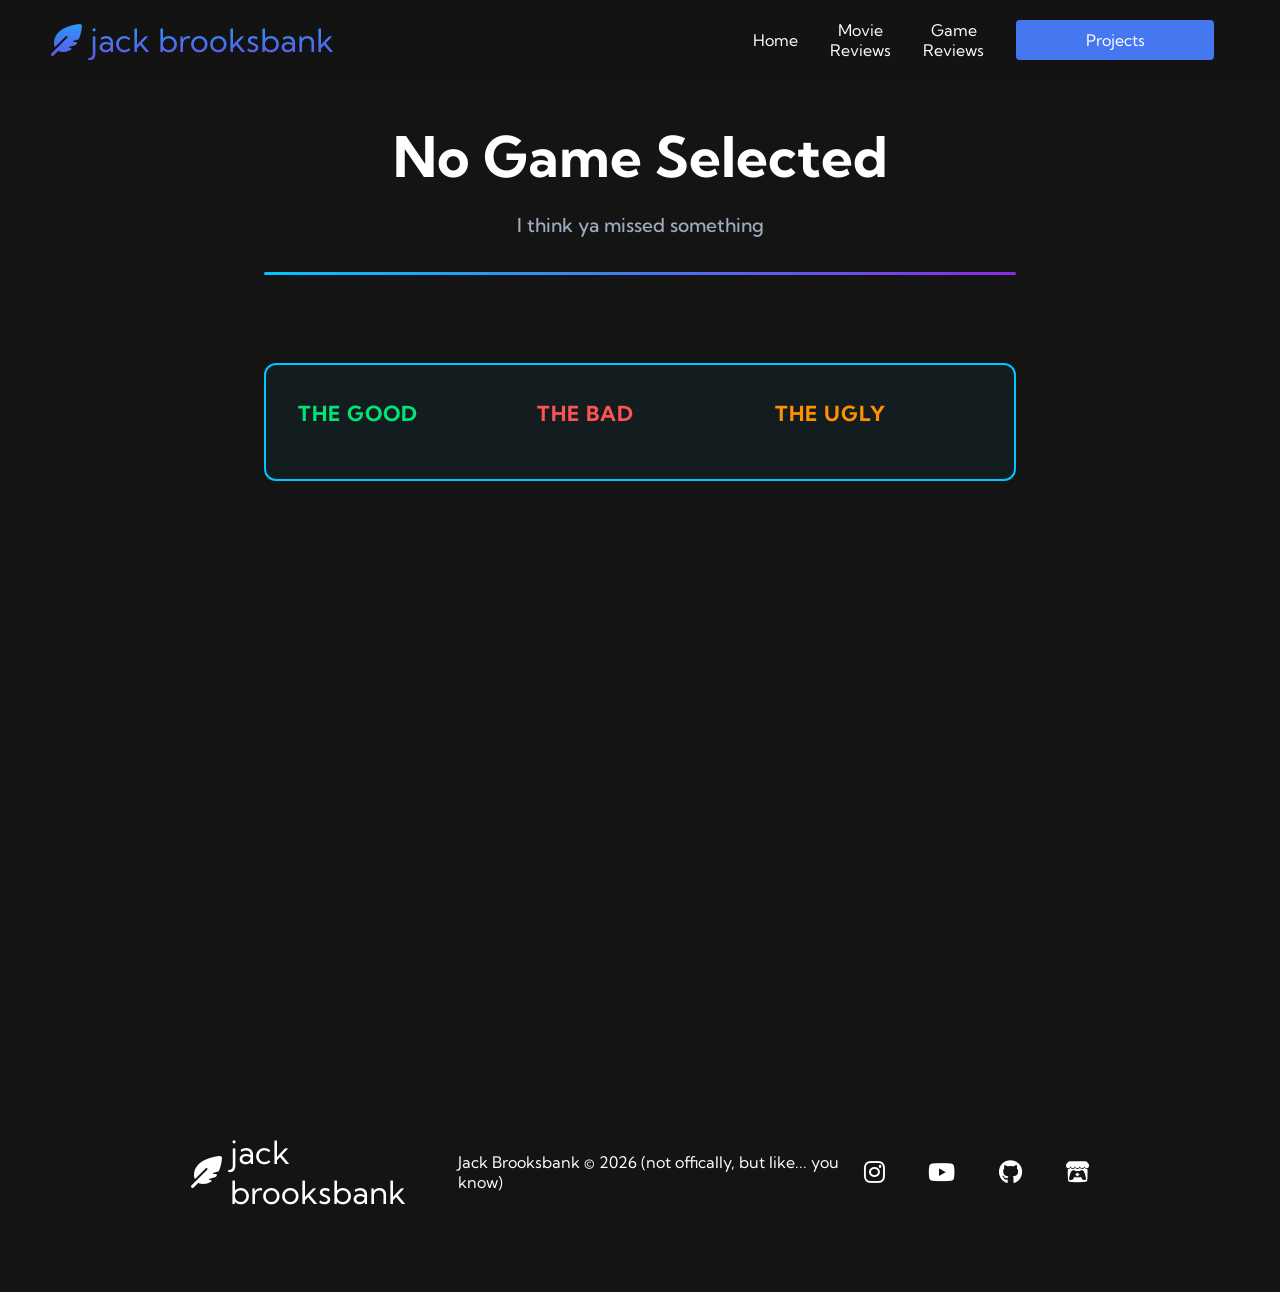
==== game_reviews.html @ c650f3e3 "Added Content of Website (So Far) Only what I have made so far Current Home Page Current Projects an" ====
<!DOCTYPE html>
<html lang="en">
<head>
    <meta charset="UTF-8">
    <meta name="viewport" content="width=device-width, initial-scale=1.0">
    <title>Review</title>
    <link rel="stylesheet" href="styles.css">
    <link rel="stylesheet" href="https://cdnjs.cloudflare.com/ajax/libs/font-awesome/6.4.0/css/all.min.css">
    <link rel="preconnect" href="https://fonts.googleapis.com">
    <link rel="preconnect" href="https://fonts.gstatic.com" crossorigin>
    <link href="https://fonts.googleapis.com/css2?family=Kumbh+Sans:wght,YOPQ@100..900,300&display=swap" rel="stylesheet">
</head>
<body>

    <!-- Navigation Bar -->
    <nav class="navbar">
        <div class="navbar_container">
            <a href="index.html" id="navbar_logo">
                <i class="fa-solid fa-feather-pointed"></i>
                jack brooksbank
            </a>
            <div class="navbar_toggle" id="mobile-menu">
                <span class="bar"></span>
                <span class="bar"></span>
                <span class="bar"></span>
            </div>
            <ul class="navbar_menu">
                <li class="navbar_item">
                    <a href="index.html" class="navbar_links">Home</a>
                </li>
                <li class="navbar_item">
                    <a href="/" class="navbar_links">Movie Reviews</a>
                </li>
                <li class="navbar_item">
                    <a href="game_review_list.html" class="navbar_links">Game Reviews</a>
                </li>
                <li class="navbar_btn">
                    <a href="projects.html" class="button">Projects</a>
                </li>
            </ul>
        </div>
    </nav>

    <!-- Review Section -->


    <!--
    Score Breakdown:
    0-5 - Oh my GOD
    6-10 - Abysmal
    11-19 - Atrocious
    20-29 - Horrendous
    30-39 - Terrible
    40-49 - Bad
    50-59 - Okay
    60-69 - Good
    70-79 - Great
    80-89 - Incredible
    90-94 - Phenomenal
    95-98 - Masterpiece
    99 - Unparalleled
    100 - Perfection  
    -->
    
    <div class="review_wrapper">
        <article class="review_article">
        
            <header class="review_header">
                <h1 class="game_title"></h1>
                <h3 class="game_subtitle"></h3>
                <div class="splitter_line main_splitter"></div>
            </header>

            <div class="review_content" id="markdown-injector-zone"></div>

            <div class="summary_box" id="summary-box">
                <div class="summary_col">
                    <h3 class="title_good">The Good</h3>
                    <ul id="list-good"></ul>
                </div>
                <div class="summary_col">
                    <h3 class="title_bad">The Bad</h3>
                    <ul id="list-bad"></ul>
                </div>
                <div class="summary_col">
                    <h3 class="title_ugly">The Ugly</h3>
                    <ul id="list-ugly"></ul>
                </div>
            </div>

            <div class="score_container">
                <h1 class="score_word">???</h1>
                <div class="score_circle">
                    <span class="score_number" data-target="95">0</span>%
                </div>
            </div>

            <div class="star_breakdown" id="star-injector-zone">
                <div class="star_row">
                    <span class="category">Graphics</span>
                    <div class="stars">
                        <i class="fas fa-star"></i>
                        <i class="fas fa-star"></i>
                        <i class="fas fa-star"></i>
                        <i class="fas fa-star"></i>
                        <i class="fas fa-star-half-stroke"></i>
                    </div>
                </div>
                <div class="star_row">
                    <span class="category">Music</span>
                    <div class="stars">
                        <i class="fas fa-star"></i>
                        <i class="fas fa-star"></i>
                        <i class="fas fa-star"></i>
                        <i class="fas fa-star-half-stroke"></i>
                        <i class="fa-regular fa-star"></i>
                    </div>
                </div>
                <div class="star_row">
                    <span class="category">Playability</span>
                    <div class="stars">
                        <i class="fas fa-star"></i>
                        <i class="fas fa-star"></i>
                        <i class="fas fa-star"></i>
                        <i class="fas fa-star-half-stroke"></i>
                        <i class="fa-regular fa-star"></i>
                    </div>
                </div>
                <div class="star_row">
                    <span class="category">Story</span>
                    <div class="stars">
                        <i class="fas fa-star"></i>
                        <i class="fas fa-star"></i>
                        <i class="fas fa-star"></i>
                        <i class="fas fa-star-half-stroke"></i>
                        <i class="fa-regular fa-star"></i>
                    </div>
                </div>
                <div class="star_row">
                    <span class="category">Gameplay</span>
                    <div class="stars">
                        <i class="fas fa-star"></i>
                        <i class="fas fa-star"></i>
                        <i class="fas fa-star"></i>
                        <i class="fas fa-star-half-stroke"></i>
                        <i class="fa-regular fa-star"></i>
                    </div>
                </div>
            </div>

        </article>
    </div>
    



     <!-- Footer Section -->
      <div class="footer_container">
        <div class="footer_links">
            <div class="footer_link-wrapper">
                <div class="footer_link-items">
                </div>
                <div class="footer_link-items">
                </div>
            </div>
            <div class="footer_link-wrapper">
                <div class="footer_link-items">
                </div>
                <div class="footer_link-items">
                </div>
            </div>
        </div>
        <div class="social_media">
            <div class="social_media-wrap">
                <div class="footer_logo">
                    <a href="/" id="footer_logo">
                        <i class="fa-solid fa-feather-pointed"></i>
                        jack brooksbank
                    </a>
                </div>
                <p class="website_rights">Jack Brooksbank © 2026 (not offically, but like... you know)</p>
                <div class="social_icons">
                    <a href="https://www.instagram.com/jack.brbnk/" class="social_icon-link" target="_blank">
                        <i class="fab fa-instagram"></i>
                    </a>
                    <a href="https://www.youtube.com/@pigeon_s" class="social_icon-link" target="_blank">
                        <i class="fab fa-youtube"></i>
                    </a>
                    <a href="https://github.com/jack-bbnk" class="social_icon-link" target="_blank">
                        <i class="fab fa-github"></i>
                    </a>
                    <a href="https://pigeon-s.itch.io/" class="social_icon-link" target="_blank">
                        <i class="fab fa-itch-io"></i>
                    </a>
                </div>
            </div>
        </div>
      </div>


    
      <!-- Lightbox Section (Expanding Images)-->
    <div class="lightbox_modal" id="lightbox">
        <button class="lightbox_close"><i class="fas fa-times"></i></button>

        <div class="lightbox_counter" id="lb_counter">1 / 2</div>

        <div class="lightbox_content">
            <button class="lightbox_btn lb_left"><i class="fas fa-chevron-left"></i></button>
            <img src="" alt="Expanded Game Screenshot" class="lightbox_img" id="lb_img">
            <button class="lightbox_btn lb_right"><i class="fas fa-chevron-right"></i></button>
        </div>
    </div>

    <script src="https://cdn.jsdelivr.net/npm/marked/marked.min.js"></script> 
    <script src="app.js"></script>
    <script src="game_review_code.js"></script>
</body>
</html>
---- styles.css ----
/* Navigation Bar Section */

* {
    box-sizing: border-box;
    margin: 0;
    padding: 0;
    font-family: 'Kumbh Sans', sans-serif;
}

.navbar {
    background: #131313;
    height: 80px;
    display: flex;
    justify-content: center;
    align-items: center;
    fond-size: 1.2rem;
    position: sticky;
    top: 0;
    z-index: 999;
}

.navbar_container {
    display: flex;
    justify-content: space-between;
    height: 80px;
    z-index: 1;
    width: 100%;
    max-width: 1300px;
    margin: 0 auto;
    padding: 0 50px;
}

#navbar_logo {
    background-color: #00C6FF;
    background-image: linear-gradient(to bottom, #00C6FF 0%, #8A2BE2 100%);
    background-size: 100%;
    -webkit-background-clip: text;
    -moz-background-clip: text;
    -webkit-text-fill-color: transparent;
    -moz-text-fill-color: transparent;
    display: flex;
    text-decoration: none;
    align-items: center;
    cursor: pointer;
    font-size: 2rem;
}

.fa-feather-pointed {
    margin-right: 0.5rem;
}

.navbar_menu {
    display: flex;
    align-items: center;
    list-style: none;
    text-align: center;
}

.navbar_item {
    height: 80px;
}

.navbar_links {
    color: #fff;
    display: flex;
    align-items: center;
    justify-content: center;
    text-decoration: none;
    padding: 0 1rem;
    height: 100%;
}

.navbar_btn {
    display: flex;
    justify-content: center;
    align-items: center;
    padding: 0 1rem;
    width: 100%;
}

.button {
    display: flex;
    justify-content: center;
    align-items: center;
    text-decoration: none;
    padding: 10px 20px;
    height: 100%;
    width: 100%;
    border: none;
    outline: none;
    border-radius: 4px;
    background: #4578f0;
    color: #fff;
}

.button:hover {
    background: #284485;
    transition: all 0.3s ease;
}

.navbar_links:hover {
    color: #4578f0;
    transition: all 0.3s ease;
}

@media screen and (max-width: 960px) {
    .navbar_container {
        display: flex;
        justify-content: space-between;
        height: 80px;
        z-index: 1;
        width: 100%;
        max-width: 1300px;
        padding: 0;
    }

    .navbar_menu {
        display: grid;
        grid-template-columns: auto;
        margin: 0;
        width: 100%;
        position: absolute;
        top: -1000px;
        opacity: 0;
        transition: all 0.5s ease;
        height: 50vh;
        z-index: -1;
        background: #131313;
    }

    .navbar_menu.active {
        background: #131313;
        top: 100%;
        opacity: 1;
        transition: all 0.5s ease;
        z-index: 99;
        height: 50vh;
        font-size: 1.6rem;
    }

    #navbar_logo {
        padding-left: 25px;
    }

    .navbar_toggle .bar {
        width: 25px;
        height: 3px;
        margin: 5px auto;
        transition: all 0.3s ease-in-out;
        background: #fff;
    }

    .navbar_item {
        width: 100%;
    }

    .navbar_links {
        text-align: center;
        padding: 2rem;
        width: 100%;
        display: table;
    }

    #mobile-menu {
        position: absolute;
        top: 20%;
        right: 5%;
        transform: translate(5%, 20%);
    }

    .navbar_btn {
        padding-bottom: 2rem;
    }

    .button {
        display: flex;
        justify-content: center;
        align-items: center;
        width: 80%;
        height: 80px;
        margin: 0;
    }

    .navbar_toggle .bar {
        display: block;
        cursor: pointer;
    }

    #mobile-menu.is_active .bar:nth-child(2) {
        opacity: 0;
    }

    #mobile-menu.is_active .bar:nth-child(1) {
        transform: translateY(8px) rotate(45deg);
    }

    #mobile-menu.is_active .bar:nth-child(3) {
        transform: translateY(-8px) rotate(-45deg);
    }
}


/* Hero Section */

.main {
    background-color: #141414;
}

.main_container {
    display: grid;
    grid-template-columns: 1fr 1fr;
    align-items: center;
    justify-self: center;
    margin: 0 auto;
    height: 99vh;
    background-color: #141414;
    z-index: 1;
    width: 100%;
    max-width: 1300px;
    padding: 0 50px;    
}

.main_content h1 {
    font-size: 4rem;
    background-color: #798EC7;
    background-image: linear-gradient(to right, #00C6FF 0%, #8A2BE2 100%);
    background-size: 100%;
    -webkit-background-clip: text;
    -moz-background-clip: text;
    -webkit-text-fill-color: transparent;
    -moz-text-fill-color: transparent;
}

.main_content h2 {
    font-size: 3rem;
    background-color: #ff8177;
    background-image: linear-gradient(to top, #A0AABF, #9ab0e0);
    font-weight: 500;
    background-size: 100%;
    -webkit-background-clip: text;
    -moz-background-clip: text;
    -webkit-text-fill-color: transparent;
    -moz-text-fill-color: transparent;
}

.main_content p {
    margin-top: 1.5rem;
    font-size: 1.5rem;
    font-weight: 300;
    color: #fff;
}

.main_btn {
    font-size: 1.2rem;
    background-image: linear-gradient(to right, #8A2BE2 0%, #00C6FF 100%);
    padding: 14px 32px;
    border: none;
    border-radius: 4px;
    color: #131313;
    font-weight: 500;
    margin-top: 2rem;
    cursor: pointer;
    position: relative;
    transition: all 0.35s ease;
    outline: none;
}

.main_btn a {
    position: relative;
    z-index: 2;
    color: #fff;
    text-decoration: none;
}

.main_btn:after {
    position: absolute;
    content: '';
    top: 0;
    left: 0;
    width: 0;
    height: 100%;
    background: #4837ff;
    transition: all 0.35s ease;
    border-radius: 4px;
}

.main_btn:hover {
    color:#fff;
}

.main_btn:hover:after {
    width: 100%;
}

.main_img-container {
    text-align: center;
}

#main_img {
    height: 70%;
    width: 70%;
    border-radius: 25px;
}

/* Mobile Responsiveness */
@media screen and (max-width:768px) {
    .main_container {
        display: grid;
        grid-template-columns: auto;
        align-items: center;
        justify-self: center;
        width: 100%;
        margin: 0 auto;
        height: 90vh;  
    }

    .main_content {
        text-align: center;
        margin-bottom: 4rem;
    }

    .main_content h1 {
        font-size: 2.5rem;
        margin-top: 2rem;
    }

    .main_content h2 {
        font-size: 2rem;
    }

    .main_content p {
        margin-top: 1rem;
        font-size: 1.5rem;
    }
}

@media screen and (max-width:480px) {
    .main_content h1 {
        font-size: 2rem;
        margin-top: 3rem;
    }

    .main_content h2 {
        font-size: 2rem;
    }

    .main_content p {
        margin-top: 2rem;
        font-size: 1.5rem;
    }

    .main_btn {
        padding: 12px 36px;
        margin: 2.5rem 0;
    }
}

/* Projects Section */

.projects {
    background: #141414;
    display: flex;
    flex-direction: column;
    align-items: center;
    min-height: 100vh;
    height: auto;
}

.projects h1 {
   background-color: #00C6FF;
    /* background-image: linear-gradient(to right, #ff8177 0%, #ff867e 0%, #ff8c7f 21%, #f99185 52%, #cf556c 78%, #b12a5b 100%); */
    background-image: linear-gradient(to left, #8A2BE2 0%, #00C6FF 100%);
    background-size: 100%;
    margin-top: 3rem;
    -webkit-background-clip: text;
    -moz-background-clip: text;
    -webkit-text-fill-color: transparent;
    -moz-text-fill-color: transparent;
    font-size: 2.5rem; 
}

.projects p {
    color: #fff;
    margin-top: 0.5rem;
    margin-bottom: 5rem;
    font-size: 1rem; 
}

.projects_container {
    display: flex;
    justify-content: center;
    flex-wrap: wrap;
}

/*.projects_card {
    margin: 1rem;
    height: 525px;
    width: 400px;
    border-radius: 4px;
    background-size: cover;
    position: relative;
    color: #fff;
}*/
.projects_card {
    width: 200px;
    aspect-ratio: 2 / 3;
    border-radius: 8px;
    background-size: cover;
    background-position: center;
    position: relative;
    color: #fff;
    transition: transform 0.2s ease-in;
}

/*.projects_card {
    background-image: linear-gradient(to bottom, rgba(0,0,0,0) 0%, rgba(17,17,17,0.6) 100%), url('images/brook_card.png');
}

.projects_card:nth-child(2){
    background-image: linear-gradient(to bottom, rgba(0,0,0,0) 0%, rgba(17,17,17,0.6) 100%), url('images/temple_of_wishes_card.png');
} */

.projects h2 {
    position: absolute;
    bottom: 20px;
    left: 15px;
    margin: 0;
    font-size: 1.2rem;
}

.projects_card p {
    position:absolute;
    top: 400px;
    left: 30px;
}

.projects_card button {
    color: #fff;
    padding: 10px 20px;
    border: none;
    outline: none;
    border-radius: 4px;
    background: #4578f0;
    position: absolute;
    top: 440px;
    left: 30px;
    font-size: 1rem;
    cursor: pointer;
}

.projects_card:hover {
    transform: scale(1.05);
}

@media screen and (max-width: 960px) {   
    
    .projects h1 {
        font-size: 2rem;
        margin-top: 12rem;
    }
}

@media screen and (max-width: 480) {
    .projects h1 {
        font-size: 1.2rem;
    }

    .projects_card {
        height: 200px;
        width: 150px;
    }
}


/* Footer Section */

.footer_container {
    background-color: #141414;
    padding: 5rem 0;
    display: flex;
    flex-direction: column;
    justify-content: center;
    align-items: center;
}

#footer_logo {
    color: #fff;
    display: flex;
    align-items: center;
    cursor: pointer;
    text-decoration: none;
    font-size: 2rem;
}

.footer_links {
    width: 100%;
    max-width: 1000px;
    display: flex;
    justify-content: center;
}

.footer_link-wrapper {
    display: flex;
}

.footer_link-items {
    display: flex;
    flex-direction: column;
    align-items: flex-start;
    margin: 16px;
    text-align: left;
    width: 160px;
    box-sizing: border-box;
}

.footer_link-items h2 {
    margin-bottom: 16px;
}

.footer_link-items > h2 {
    color: #fff;
}

.footer_link-items a {
    color: #fff;
    text-decoration: none;
    margin-bottom: 0.5rem;
}

.footer_link-items a:hover {
    color: #e9e9e9;
    transition: 0.3s ease-out;
}

/* Social Icons */

.social_icon-link {
    color:#fff;
    font-size: 24px;
}

.social_media {
    max-width: 1000px;
    width: 100%;
}

.social_media-wrap {
    display: flex;
    justify-content: space-between;
    align-items: center;
    width: 90%;
    max-width: 1000px;
    margin: 40px auto 0 auto;
}

.social_icons {
    display: flex;
    justify-content: space-between;
    align-items: center;
    width: 240px;
}

.social_logo {
    color: #fff;
    justify-self: flex-start;
    margin-left: 20px;
    cursor: pointer;
    text-decoration: none;
    font-size: 2rem;
    display: flex;
    align-items: center;
    margin-bottom: 16px;
}

.website_rights {
    color: #fff;
}

@media screen and (max-width: 820px) {
    .footer_links {
        padding-top: 2rem;
    }

    #footer_logo {
        margin-bottom: 2rem;
    }

    .website_rights {
        margin-bottom: 2rem;
    }

    .footer_link-wrapper {
        flex-direction: column;
    }

    .social_media-wrap {
        flex-direction: column;
    }
}

@media screen and (max-width: 480) {
    .footer_link-items {
        margin: 0;
        padding: 10px;
        width: 100%;
    }
}



/* Review Section */

.review_wrapper {
    background: #141414;
    width: 100%;
    min-height: 100vh;
}

.review_article {
    display: flex;
    flex-direction: column;
    margin: 0 auto;
    width: 100%;
    max-width: 80ch;
    padding: 2rem 1.5rem;
    color: #E0E0E0;
    line-height: 1.6;
    font-size: 1.1rem;
}

.game_title {
    font-size: 3.5rem;
    color: #fff;
    margin-bottom: 0.5rem;
    text-align: center;
}

.game_subtitle {
    font-size: 1.2rem;
    color: #A0AABF;
    font-weight: 500;
    text-align: center;
    margin-bottom: 2rem;
}

.review_content h2 {
    font-size: 2rem;
    color: #fff;
    margin-top: 3rem;
    margin-bottom: 0.5rem;
}

.review_content p {
    margin-bottom: 1.5rem;
}

.splitter_line {
    height: 3px;
    border-radius: 2px;
    margin-bottom: 1.5rem;
}

.main_splitter {
    background-image: linear-gradient(to right, #00C6FF 0%, #8A2BE2 100%);
    width: 100%;
}

.sub_splitter {
    background-image: linear-gradient(to right, #00C6FF 0%, transparent 100%);
    width: 300px;
    height: 2px';
}

.review_content hr {
    border: none;
    height: 3px;
    background-image: linear-gradient(to right, #00C6FF 0%, transparent 100%);
    margin: 1.5rem 0; 
    border-radius: 2px;
}

/* Image Carousel */

.carousel_container {
    position: relative;
    width: 100%;
    max-width: 600px;
    aspect-ratio: 16 / 9;
    margin: 0 auto 2rem auto;
    overflow: hidden;
    border-radius: 8px;
}

.carousel_counter {
    position: absolute;
    top: 15px;
    background: rgba(19,19,19,0.8);
    color: #fff;
    padding: 5px 12px;
    border-radius: 4px;
    font-size: 0.9rem;
    font-weight: bold;
    z-index: 10;
    opacity: 0;
    transition: opacity 0.3s ease;
}

.carousel_container:hover .carousel_counter {
    opacity: 1;
}

@media screen and (max-width: 768px) {
    .carousel_counter {
        opacity: 1;
    }
}

.carousel_track {
    display: flex;
    transition: transform 0.4s ease-in-out;
}

.carousel_img {
    width: 100%;
    height: 100%;
    flex-shrink: 0;
    object-fit: cover;
}

.carousel_btn {
    position: absolute;
    top: 50%;
    transform: translateY(-50%);
    background: rgba(0,0,0,0.5);
    color: #fff;
    border: none;
    padding: 1rem;
    cursor: pointer;
    z-index: 10;
}

.left_btn { left: 0; }
.right_btn { right: 0; }


/* Lightbox (Expanded Image) Section */
.lightbox_modal {
    position: fixed;
    top: 0;
    left: 0;
    width: 100vw;
    height: 100vh;
    background: rgba(10,10,10,0.95);
    z-index: 9999;
    display: flex;
    flex-direction: column;
    justify-content: center;
    align-items: center;

    opacity: 0;
    pointer-events: none;
    transition: opacity 0.3s ease;
}

.lightbox_modal.active {
    opacity: 1;
    pointer-events: auto;
}

.lightbox_img {
    max-width: 90vw;
    max-height: 80vh;
    object-fit: contain;
    border-radius: 4px;
}

.lightbox_content {
    display: flex;
    align-items: center;
    gap: 1rem;
}

.lightbox_btn, .lightbox_close {
    background: transparent;
    color: #fff;
    border: none;
    font-size: 2rem;
    cursor: pointer;
    padding: 1rem;
}

.lightbox_close {
    position: absolute;
    top: 20px;
    right: 30px;
}

.lightbox_counter {
    position: absolute;
    top: 30px;
    color: #fff;
    font-size: 1.2rem;
    font-weight: bold;
}

/* --- Summary Box --- */
.summary_box {
    border: 2px solid #00C6FF; /* Your theme blue */
    border-radius: 12px;
    background: rgba(0, 198, 255, 0.05); /* Very faint blue tint inside */
    display: flex;
    justify-content: space-between;
    gap: 2rem;
    padding: 2rem;
    margin: 4rem auto; /* Breathing room above and below */
    width: 100%;
    max-width: 80ch; /* Matches your review article width */
}

.summary_col {
    flex: 1; /* Makes all 3 columns exactly equal width */
}

.summary_col h3 {
    margin-top: 0;
    margin-bottom: 1rem;
    font-size: 1.3rem;
    text-transform: uppercase;
    letter-spacing: 1px;
}

/* Optional: Add some color coding to the titles */
.title_good { color: #00e676; } /* Green */
.title_bad { color: #ff5252; }  /* Red */
.title_ugly { color: #ff9100; } /* Orange */

.summary_col ul {
    list-style-type: disc;
    margin-left: 1.2rem; /* Indents the bullet points nicely */
    color: #E0E0E0;
    font-size: 1rem;
}

.summary_col li {
    margin-bottom: 0.5rem;
}

@media screen and (max-width: 768px) {
    .summary_box {
        flex-direction: column; /* Stacks them on top of each other on phones */
        gap: 1.5rem;
        padding: 1.5rem;
    }
}


/* Scoring */

.score_container {
    position: relative;
    display: flex;
    justify-content: center;
    align-items: center;
    height: 150px;
}

.score_circle {
    width: 100px;
    height: 100px;
    border-radius: 50%;
    background: #00C6FF;
    display: flex;
    justify-content: center;
    align-items: center;
    font-size: 2rem;
    font-weight: bold;
    color: #fff;
    z-index: 2;
    opacity: 0;
    transform: translateY(50px);
    transition: all 1s ease;
}

.score_word {
    position: absolute;
    z-index: 1;
    opacity: 0;
    transform: translateX(0);
    font-size: 2.5rem;
    color: #A0AABF;
    transition: all 1s ease;
}

.score_circle.fade-up {
    opacity: 1;
    transform: translateY(0);
}

.score_circle.slide-left {
    transform: translateX(-100px);
}

.score_word.slide-right {
    opacity: 1;
    transform: translateX(100px);
}

.star_breakdown {
    margin-top: 2rem;
    display: flex;
    align-items: center;
    flex-direction: column;
    gap: 1rem;
}

.star_row {
    display: flex;
    justify-content: space-between;
    width: 300px;
    color: #fff;

    opacity: 0;
    transform: translateY(-20px);
    transition: all 0.5s ease;
}

.star_row.drop-down {
    opacity: 1;
    transform: translateY(0);
}

.stars {
    color: #00C6FF;
}

@media screen and (max-width: 768px) {
    .score_circle {
        width: 80px;
        height: 80px;
        font-size: 1.5rem;
    }
    .score_word {
        font-size: 2rem;
    }
    .star-row {
        width: 100%;
        max-width: 300px;
        padding: 0 1rem;
    }

    .review_article {
        padding: 1.5rem 1rem;
    }
    .game_title {
        font-size: 2.5rem;
    }
    .game_subtitle {
        font-size: 1rem;
        margin-bottom: 1.5rem;
    }
    .review_content h2 {
        font-size: 1.5rem;
        margin-top: 2rem;
    }

    .lightbox_content {
        position: relative;
        width: 100vw;
        justify-content: center;
    }
    .lightbox_img {
        max-width: 100vw;
        border-radius: 0;
    }
    .lb_left, .lb_right {
        position: absolute;
        top: 50%;
        transform: translateY(-50%);
        background: rgba(10,10,10,0.7);
        border-radius: 50%;
        padding: 1rem;
    }
    .lb_left { left: 10px; }
    .lb_right { right: 10px; }
    .lightbox_close {
        top: 10px;
        right: 15px;
    }
    .lightbox_counter {
        top: 15px;
        left: 15x;
    }

    .score_circle.slide-left {
    transform: translateX(-100px);
    }

    .score_word.slide-right {
        opacity: 1;
        transform: translateX(60px);
    }
}


/* Game Review List Section */

/* Projects Section */

.games {
    background: #141414;
    display: flex;
    flex-direction: column;
    align-items: center;
    min-height: 100vh;
    height: auto;
    padding-bottom: auto;
}

.games h1 {
   background-color: #00C6FF;
    /* background-image: linear-gradient(to right, #ff8177 0%, #ff867e 0%, #ff8c7f 21%, #f99185 52%, #cf556c 78%, #b12a5b 100%); */
    background-image: linear-gradient(to left, #8A2BE2 0%, #00C6FF 100%);
    background-size: 100%;
    margin-top: 3rem;
    -webkit-background-clip: text;
    -moz-background-clip: text;
    -webkit-text-fill-color: transparent;
    -moz-text-fill-color: transparent;
    font-size: 2.5rem; 
}

.games p {
    color: #fff;
    margin-top: 0.5rem;
    margin-bottom: 5rem;
    font-size: 1rem; 
}

.games_container {
    display: flex;
    justify-content: center;
    flex-wrap: wrap;

    width: 90%;
    max-width: 1200px;
    gap: 2rem;
}

.search_bar {
    padding: 0.8rem 1.5rem;
    width: 80%;
    max-width: 400px;
    border-radius: 20px;
    border: 2px solid #00C6FF;
    background: transparent;
    color: #fff;
    font-size: 1rem;
    margin-bottom: 3rem;
    outline: none;
}

.search_bar::placeholder {
    color: #A0AABF;
}

.games_card_link {
    text-decoration: none;
    margin: 1rem;
}

.games_card {
    width: 200px;
    aspect-ratio: 2 / 3;
    border-radius: 8px;
    background-size: cover;
    background-position: center;
    position: relative;
    color: #fff;
    transition: transform 0.2s ease-in;
}

.games h2 {
    position: absolute;
    bottom: 20px;
    left: 15px;
    margin: 0;
    font-size: 1.2rem;
}

.games_card:hover {
    transform: scale(1.05);
}

@media screen and (max-width: 960px) {

    .games h1 {
        font-size: 2rem;
        margin-top: 12rem;
    }
}

@media screen and (max-width: 480) {

    .games h1 {
        font-size: 1.2rem;
    }

    .games_card {
        width: 300px;
    }
}
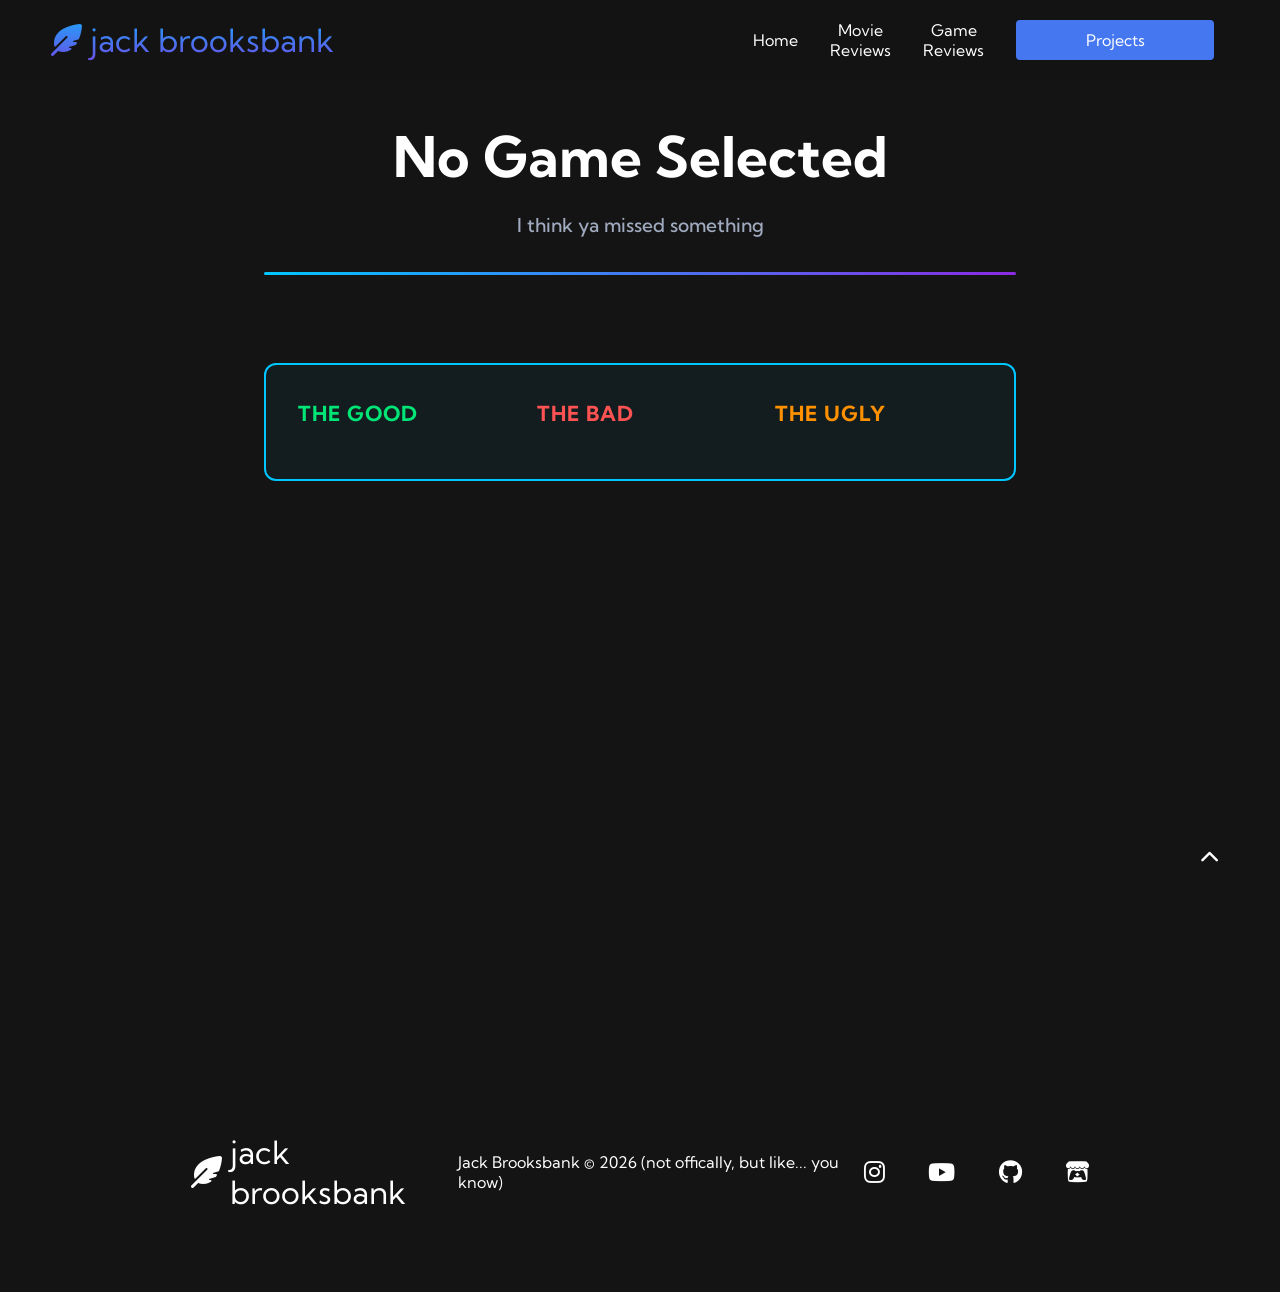
==== commit ae2fb821: "Fixed wording, added audio visualiser for specific pages" ====
--- a/game_reviews.html
+++ b/game_reviews.html
@@ -150,6 +150,28 @@
 
         </article>
     </div>
+
+    <audio id="audio-player" loop></audio>
+
+    <div class="custom-controls-wrapper">
+        <div id="audio-panel" class="audio-panel panel-hidden">
+            <button id="play-pause-btn" class="control-btn">
+                <i class="fas fa-play"></i>
+            </button>
+
+            <input type="range" id="volume-slider" class="volume-slider" value="0" min="0" max="1" step="0.01" value="0.1">
+        </div>
+
+        <button id="toggle-arrow" class="toggle-arrow">
+            <i class="fas fa-chevron-up"></i>
+    </div>
+
+    <div id="now-playing" class="now-playing-banner">
+        <i class="fas fa-music"></i>
+        <span id="song-title-display">Now Playing: Loading...</span>
+    </div>
+
+    <canvas id="wave-canvas"></canvas>
     
 
 
@@ -213,6 +235,7 @@
     </div>
 
     <script src="https://cdn.jsdelivr.net/npm/marked/marked.min.js"></script> 
+    <script src="visualiser_code.js"></script> 
     <script src="app.js"></script>
     <script src="game_review_code.js"></script>
 </body>
--- a/styles.css
+++ b/styles.css
@@ -1108,4 +1108,137 @@
     .games_card {
         width: 300px;
     }
+}
+
+
+/* Audio Visualiser Section */
+
+#wave-canvas {
+    position: fixed;
+    bottom: 0;
+    left: 0;
+    width: 100vw;
+    height: 200px;
+    z-index: 100;
+    pointer-events: none;
+}
+
+#audio-player {
+    position: fixed;
+    bottom: 20px;
+    left: 20px;
+    z-index: 101;
+}
+
+.custom-controls-wrapper {
+    position: fixed;
+    bottom: 30px;
+    right: 20px;
+    z-index: 102;
+    display: flex;
+    flex-direction: column;
+    align-items: center;
+    gap: 10px;
+}
+
+.audio-panel {
+    background: rgba(19, 19, 19, 0.85);
+    border: 1px solid #00C6FF;
+    border-radius: 8px;
+    padding: 15px 10px;
+    display: flex;
+    flex-direction: column;
+    align-items: center;
+    gap: 15px;
+
+    transition: all 0.3s ease;
+    transform-origin: bottom;
+}
+
+
+
+/* For JS to use to hide the panel when toggled */
+.panel-hidden {
+    opacity: 0;
+    transform: scaleY(0);
+    pointer-events: none;
+}
+
+.control-btn, .toggle-arrow {
+    background: transparent;
+    border: none;
+    color: #fff;
+    font-size: 1.2rem;
+    cursor: pointer;
+    transition: color 0.2s ease;
+}
+
+.control-btn:hover, .toggle-arrow:hover {
+    color: #00C6FF;
+}
+
+#volume-slider {
+    width: 80px; /* Because we rotate it, this is now its visual height! */
+    height: 4px;
+    transform: rotate(-90deg);
+    margin: 40px 0; /* Gives it vertical breathing room inside the panel */
+    cursor: pointer;
+}
+
+.now-playing-banner {
+    position: fixed;
+    bottom: 10px;
+    left: 0;
+    /*background: rgba(19, 19, 19, 0.9); */
+    color: #fff;
+    padding: 15px 25px;
+    /*border: 1px solid #00C6FF; */
+    border-left: none;
+    border-radius: 0 8px 8px 0;
+    font-size: 1.1rem;
+    z-index: 999;
+
+    transform: translateX(-100%);
+    opacity: 0; 
+
+}
+
+@media screen and (max-width: 768px) {
+
+    .now-playing-banner {
+        font-size: 1rem;
+        padding: 10px 20px;
+        background: rgba(19, 19, 19, 0.9);
+    }
+}
+
+/* Might be an idea to get rid of this if the style doesnt match?
+Just makes the music icon the cyan colour */
+.now-playing-banner i {
+    color: #00C6FF;
+    margin-right: 10px;
+}
+
+.slide-animation {
+    animation: slideAcross 6s ease-in-out forwards;
+}
+
+@keyframes slideAcross {
+    0% {
+        transform: translateX(-100%);
+        opacity: 0;
+    }
+    15% {
+        transform: translateX(0);
+        opacity: 1;
+    }
+    90% {
+        transform: translateX(0);
+        opacity: 1;
+    }
+    100% {
+        transform: translateX(20vw);
+        opacity: 0;
+        z-index: 101;
+    }
 }
